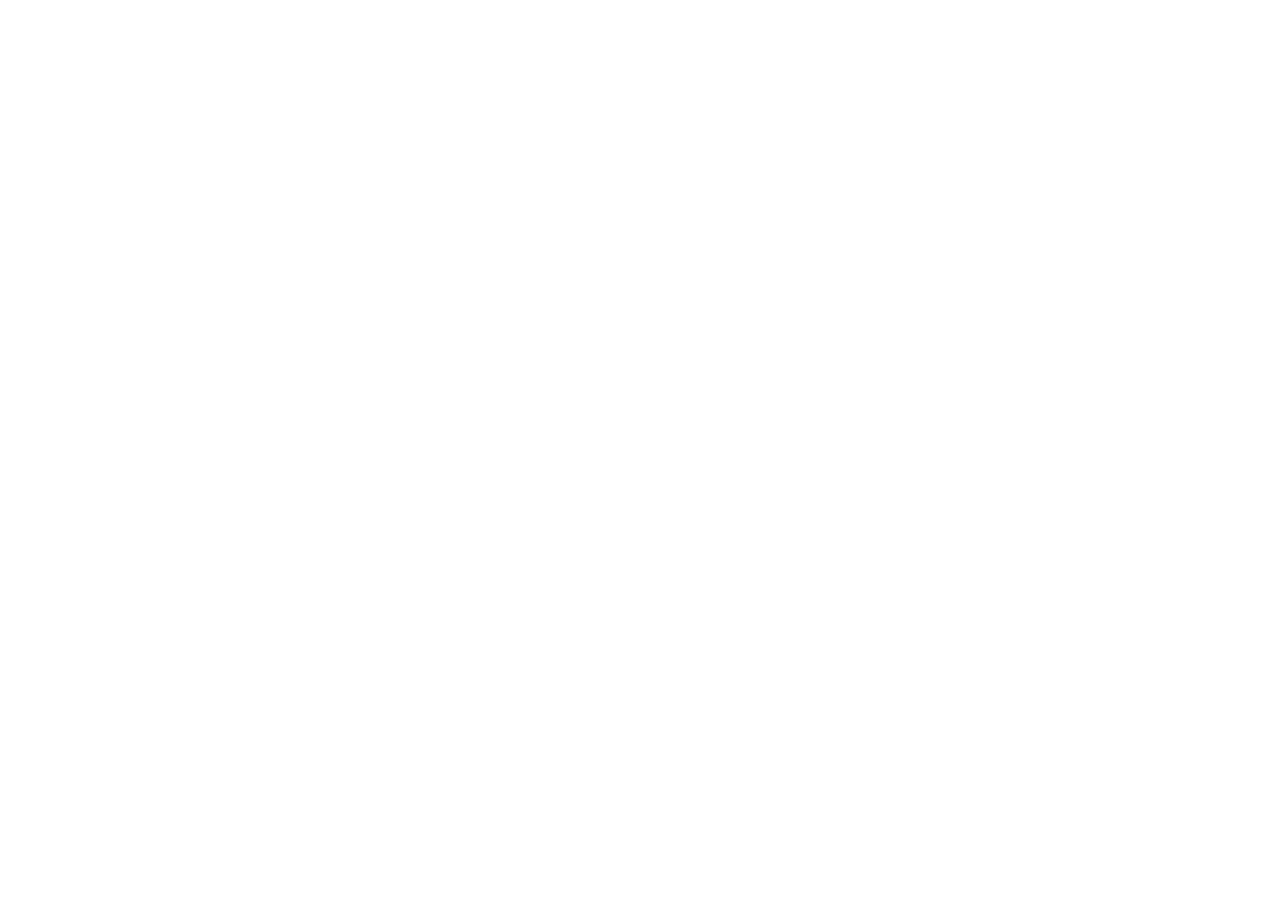
==== index.html @ 80c0a92c "init: added basic html markup Monday 2022-05-16 23:07:04" ====
<!DOCTYPE html>
<html lang="en">
<head>
    <meta charset="UTF-8">
    <meta http-equiv="X-UA-Compatible" content="IE=edge">
    <meta name="viewport" content="width=device-width, initial-scale=1.0">
    <link rel="stylesheet" href="./reset.css">
    <link rel="stylesheet" href="./style.css">
    <title>Mem Slider</title>
</head>
<body>
    <div class="slider-container">
        <div class="slider"></div>
        <div class="buttons"></div>
        <div class="description"></div>
    </div>
</body>
<script src="./script.js"></script>
</html>
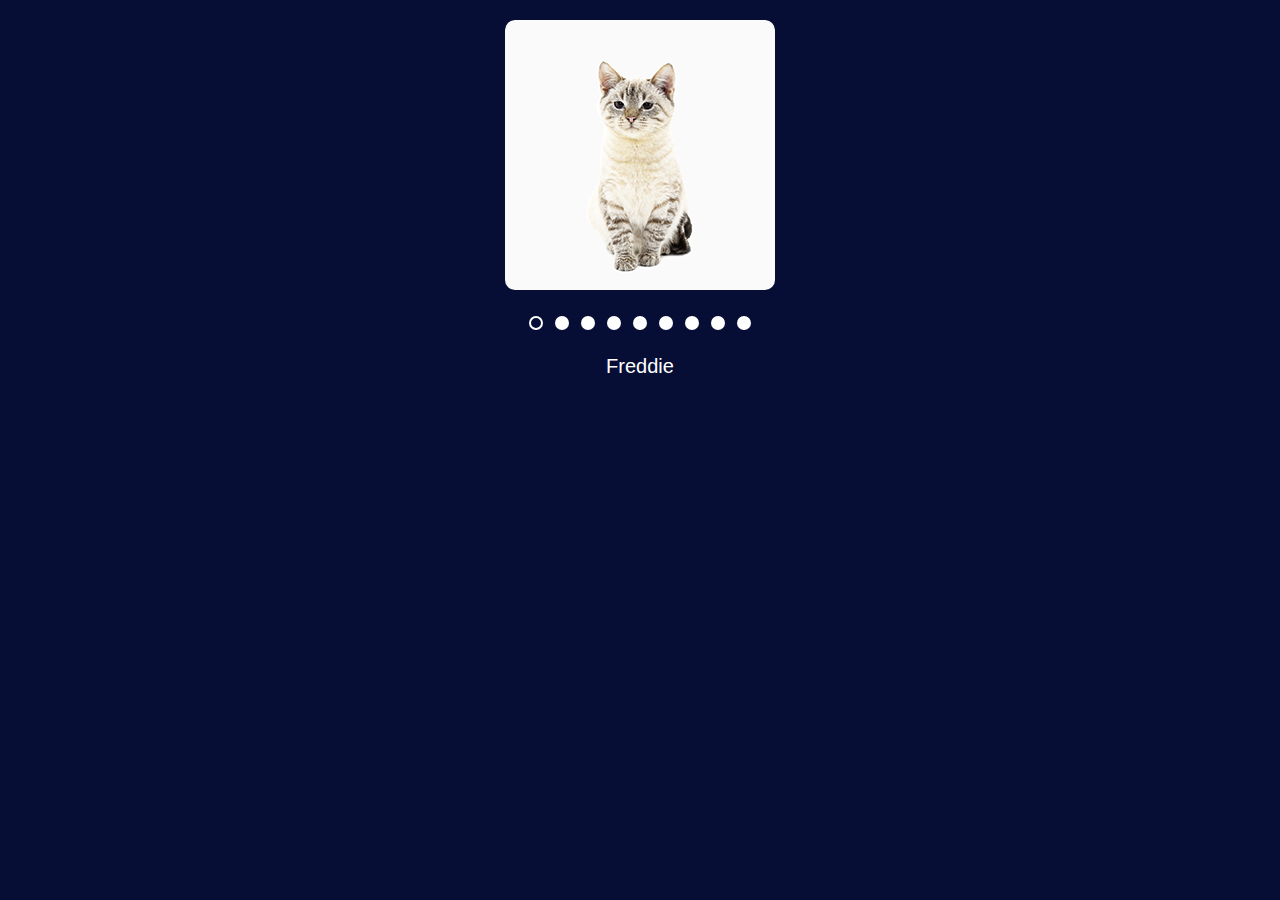
==== commit d6e59872: "fix: fixxed images offset Tuesday 2022-05-17 01:05:06" ====
--- a/index.html
+++ b/index.html
@@ -9,10 +9,12 @@
     <title>Mem Slider</title>
 </head>
 <body>
-    <div class="slider-container">
-        <div class="slider"></div>
-        <div class="buttons"></div>
-        <div class="description"></div>
+    <div class="wrapper">
+        <div class="slider-container">
+            <div class="slider"></div>
+            <div class="buttons"></div>
+            <div class="description"></div>
+        </div>
     </div>
 </body>
 <script src="./script.js"></script>
--- a/style.css
+++ b/style.css
@@ -0,0 +1,132 @@
+html {
+    font-size: 10px;
+}
+
+body {
+    font-family: Verdana, Geneva, Tahoma, sans-serif;
+    background-color: rgb(7, 14, 54);
+}
+
+.wrapper {
+    text-align: center;
+}
+
+.slider-container {
+    display: inline-block;
+    padding-top: 20px;
+    margin: auto;
+}
+
+.slider {
+    max-width: 100vw;
+    max-height: 100vh;
+    display: flex;
+    margin-bottom: 20px;
+    align-items: center;
+}
+
+.image {
+    max-width: 80vw;
+    max-height: 80vh;
+    border-radius: 10px;
+}
+
+.buttons {
+    margin-bottom: 20px;
+    display: flex;
+    justify-content: center;
+}
+
+.button {
+    width: 26px;
+    height: 26px;
+    background-color: transparent;
+    border-radius: 26px;
+    
+}
+
+.btn-inner {
+    width: 14px;
+    height: 14px;
+    margin: auto;
+    background-color: white;
+    border-radius: 14px;
+    transition: all .06s;
+    -webkit-animation: Coloring .2s;
+    -o-animation: Coloring .2s;
+    animation: Color-out .2s;
+}
+
+@keyframes Color-out {
+    0% {
+        background: linear-gradient(0deg, rgb(7, 14, 54) 0%, rgb(7, 14, 54) 100%);
+    }
+
+    20% {
+        background: linear-gradient(0deg, rgb(7, 14, 54) 0%, rgb(255, 255, 255) 100%);
+    }
+
+    100% {
+        background: linear-gradient(0deg, rgb(255, 255, 255) 0%, rgb(255, 255, 255) 100%);
+    }
+}
+
+.button:hover>.btn-inner {
+    background-color: rgba(230, 159, 27, 0.822);
+    -webkit-animation: Coloring .2s;
+    -o-animation: Coloring .2s;
+    animation: Coloring .2s;
+}
+
+@keyframes Coloring {
+    0% {
+        background: linear-gradient(0deg, rgb(7, 14, 54) 0%, rgb(7, 14, 54) 100%);
+    }
+
+    20% {
+        background: linear-gradient(0deg, rgba(230, 159, 27, 0.822) 0%, rgb(7, 14, 54) 100%);
+    }
+
+    100% {
+        background: linear-gradient(0deg, rgba(230, 159, 27, 0.822) 0%, rgba(230, 159, 27, 0.822) 100%);
+    }
+}
+
+.button:active>.btn-inner {
+    background-color: rgb(255, 166, 0);
+    box-shadow: 0 0 7px rgb(230, 159, 27);
+}
+
+.button.active>.btn-inner {
+    border: 2px solid white;
+    background-color: transparent;
+    box-shadow: 0 0 0;
+    -webkit-animation: none;
+    -o-animation: none;
+    animation: none;
+}
+
+.description {
+    color: white;
+    font-size: 2rem;
+}
+
+.text {
+    
+    -webkit-animation: Comming .2s forwards;
+    -o-animation: Comming .2s forwards;
+    animation: Comming .2s forwards;
+}
+
+@keyframes Comming {
+    from {
+        opacity: 0;
+        margin-left: 40px;
+    }
+
+    to {
+        opacity: 1;
+        margin-left: 0;
+    }
+}
+
